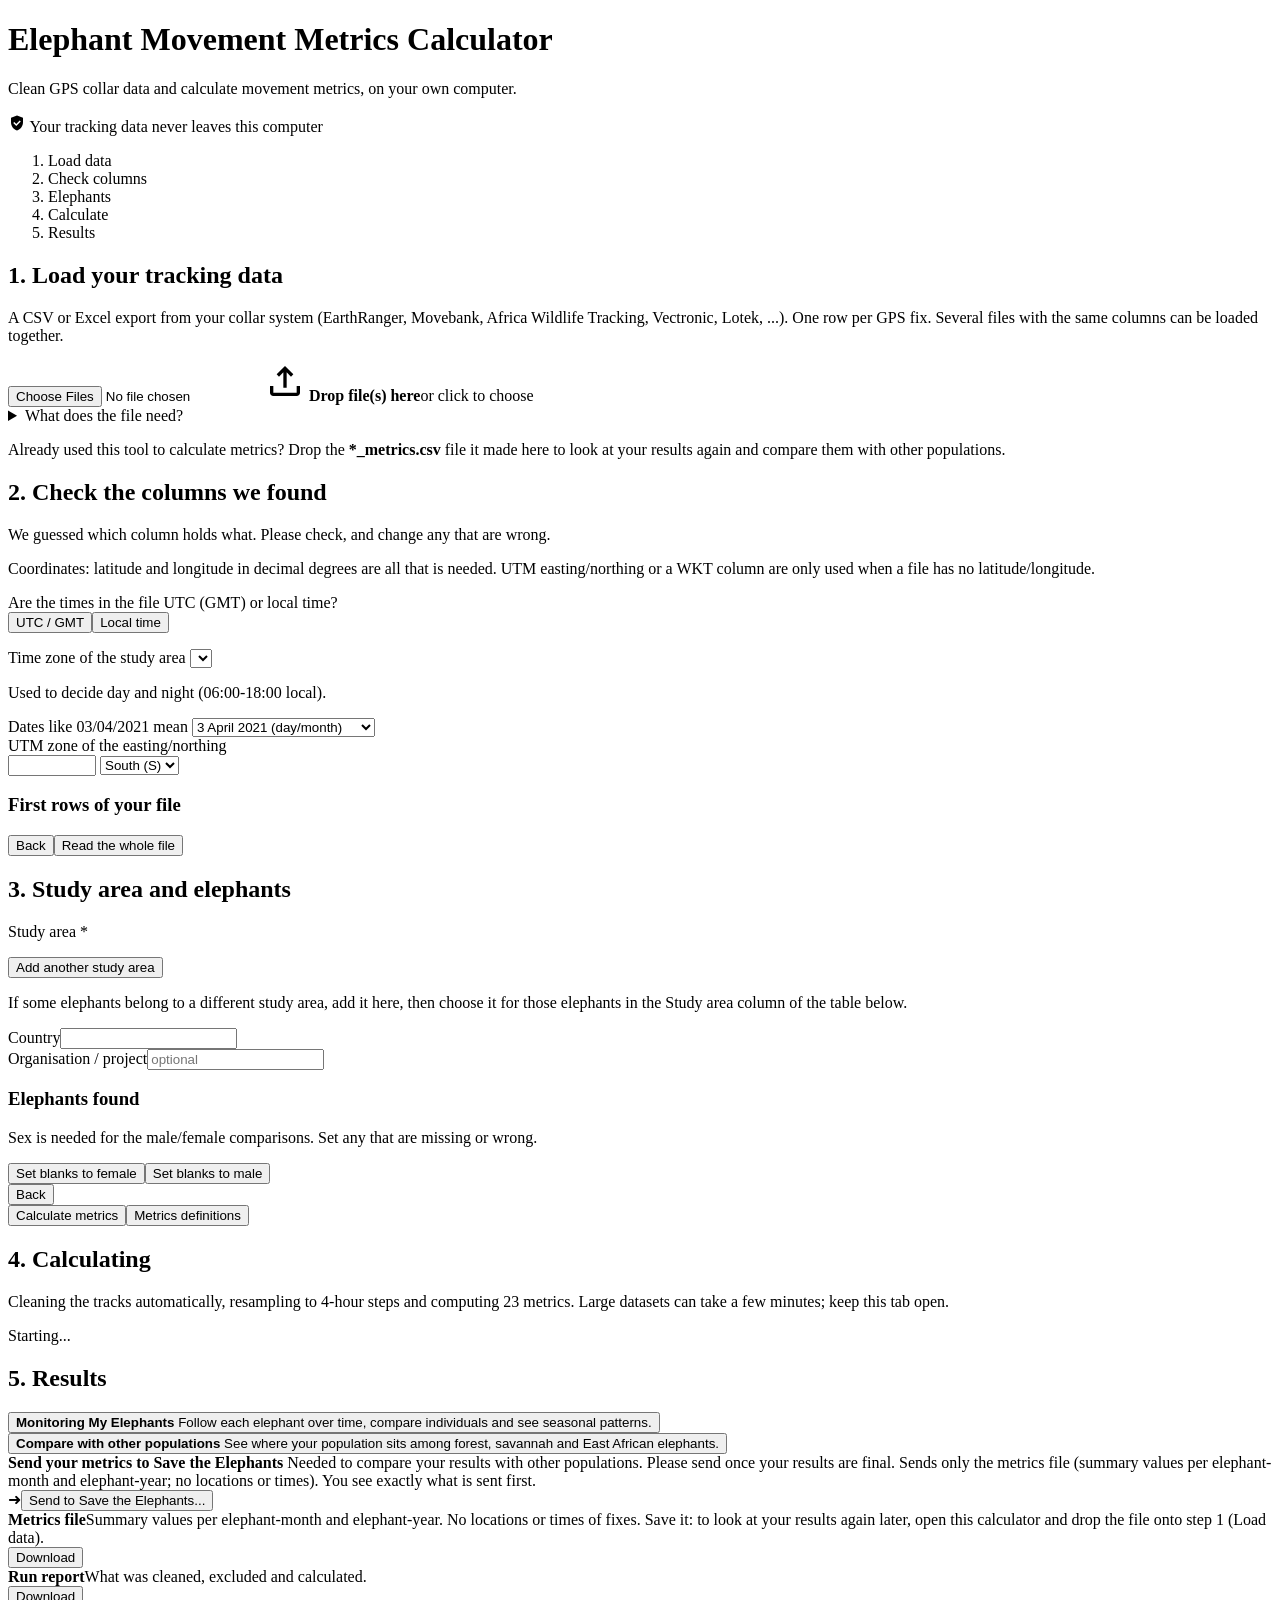
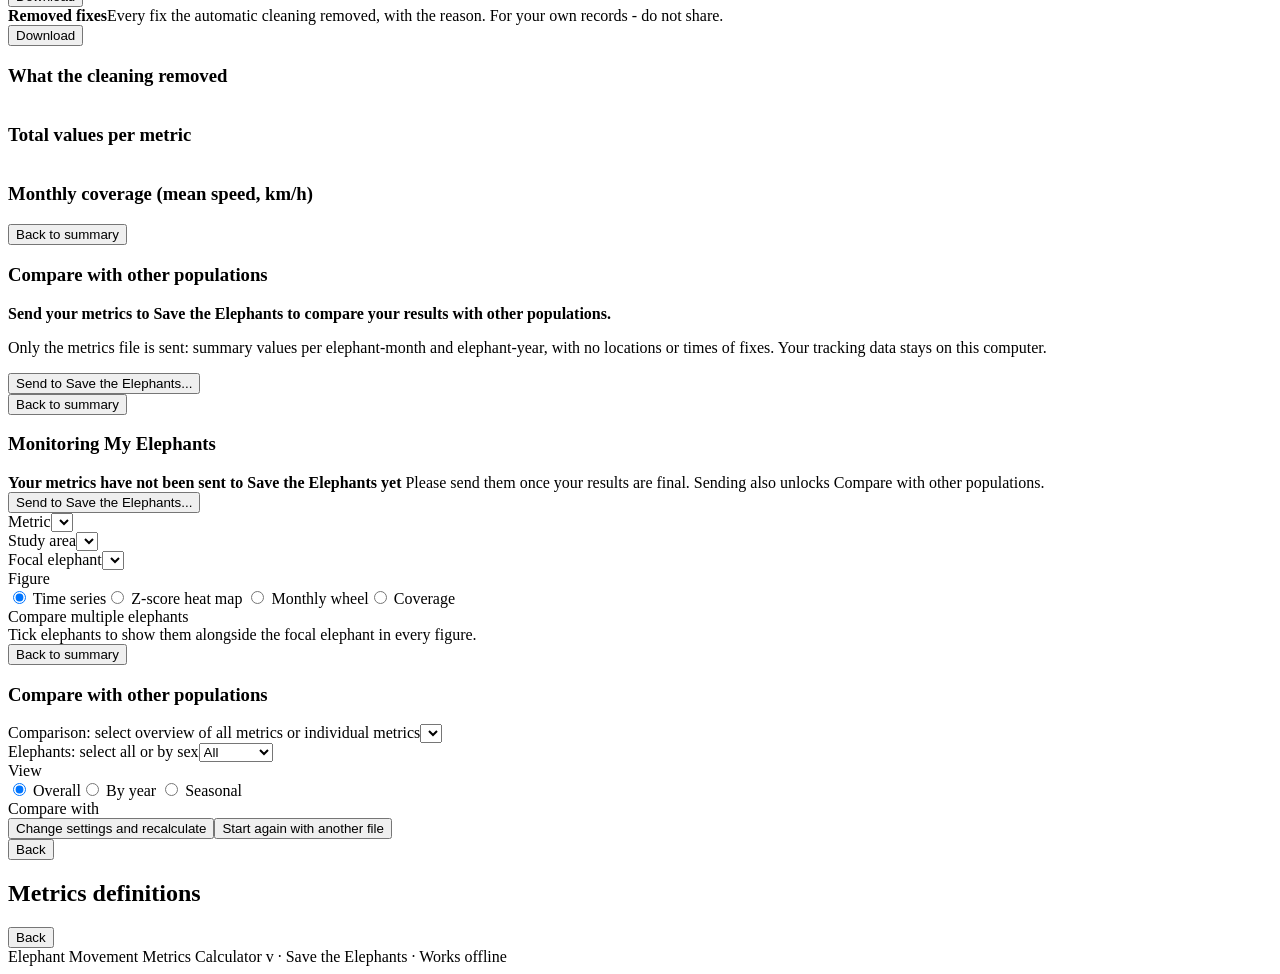
==== calculator/src/ui/template.html @ b6e44fd1 "Creating app" ====
<!doctype html>
<html lang="en">
<head>
<meta charset="utf-8">
<meta name="viewport" content="width=device-width, initial-scale=1">
<title>Elephant Movement Metrics Calculator</title>
<style>/*__CSS__*/</style>
</head>
<body>
<header class="top">
  <div class="wrap">
    <div class="brand">
      <div><h1>Elephant Movement Metrics Calculator</h1><p>Clean GPS collar data and calculate movement metrics, on your own computer.</p></div>
    </div>
    <div class="privacy" title="This page has no server. Your file is read by your own browser only.">
      <svg viewBox="0 0 24 24" width="18" height="18" aria-hidden="true"><path fill="currentColor" d="M12 2 4 5v6c0 5 3.4 9.7 8 11 4.6-1.3 8-6 8-11V5l-8-3Zm-1 14-4-4 1.4-1.4L11 13.2l4.6-4.6L17 10l-6 6Z"/></svg>
      Your tracking data never leaves this computer
    </div>
  </div>
</header>

<main class="wrap">
  <div class="update hidden" id="updateBanner" role="status"></div>
  <ol class="stepper" id="stepper">
    <li data-step="1" class="on">Load data</li><li data-step="2">Check columns</li><li data-step="3">Elephants</li><li data-step="4">Calculate</li><li data-step="5">Results</li>
  </ol>

  <!-- 1. LOAD -->
  <section class="card step" id="step1">
    <h2>1. Load your tracking data</h2>
    <p class="muted">A CSV or Excel export from your collar system (EarthRanger, Movebank, Africa Wildlife Tracking, Vectronic, Lotek, ...). One row per GPS fix. Several files with the same columns can be loaded together.</p>
    <label class="drop" id="drop">
      <input type="file" id="file" multiple accept=".csv,.txt,.tsv,.xlsx,.xls">
      <svg viewBox="0 0 24 24" width="40" height="40" aria-hidden="true"><path fill="currentColor" d="M19 15v4H5v-4H3v4c0 1.1.9 2 2 2h14c1.1 0 2-.9 2-2v-4h-2ZM12 3 7 8l1.4 1.4L11 6.8V16h2V6.8l2.6 2.6L17 8l-5-5Z"/></svg>
      <strong>Drop file(s) here</strong><span>or click to choose</span>
    </label>
    <details class="help"><summary>What does the file need?</summary>
      <ul>
        <li>An <b>elephant name or ID</b> column</li>
        <li>A <b>date and time</b> for each fix (one column, or separate date and time columns)</li>
        <li><b>Coordinates</b>: latitude/longitude in decimal degrees, UTM easting/northing, or a WKT "POINT (lon lat)" column</li>
        <li>Optional: <b>sex</b>, species, collar ID, study area (you can also enter sex later)</li>
      </ul>
      <p>Fixes should be about 1-4 hours apart. Collars with a typical interval longer than 6 hours cannot be used for these metrics and are skipped.</p>
    </details>
    <p class="reopen">Already used this tool to calculate metrics? Drop the <b>*_metrics.csv</b> file it made here to look at your results again<span class="cmpOnly"> and compare them with other populations</span>.</p>
  </section>

  <!-- 2. COLUMNS -->
  <section class="card step hidden" id="step2">
    <h2>2. Check the columns we found</h2>
    <p class="muted">We guessed which column holds what. Please check, and change any that are wrong.</p>
    <div class="grid2">
      <div><div id="mapFields"></div>
        <p class="hint">Coordinates: latitude and longitude in decimal degrees are all that is needed. UTM easting/northing or a WKT column are only used when a file has no latitude/longitude.</p></div>
      <div>
        <div class="field">
          <label>Are the times in the file UTC (GMT) or local time?</label>
          <div class="seg" id="utcSeg">
            <button data-v="utc" class="on">UTC / GMT</button><button data-v="local">Local time</button>
          </div>
          <p class="hint" id="utcHint"></p>
        </div>
        <div class="field">
          <label for="tz">Time zone of the study area</label>
          <select id="tz"></select>
          <p class="hint" id="tzHint">Used to decide day and night (06:00-18:00 local).</p>
        </div>
        <div class="field hidden" id="dateOrderField">
          <label for="dateOrder">Dates like 03/04/2021 mean</label>
          <select id="dateOrder"><option value="dmy">3 April 2021 (day/month)</option><option value="mdy">March 4, 2021 (month/day)</option></select>
        </div>
        <div class="field hidden" id="utmField">
          <label>UTM zone of the easting/northing</label>
          <div class="row"><input type="number" id="utmZone" min="28" max="38" style="width:6em">
            <select id="utmHemi"><option value="S">South (S)</option><option value="N">North (N)</option></select></div>
        </div>
      </div>
    </div>
    <h3>First rows of your file</h3>
    <div class="tablewrap"><table id="preview"></table></div>
    <div class="actions"><button class="ghost" data-go="1">Back</button><button class="primary" id="btnScan">Read the whole file</button></div>
  </section>

  <!-- 3. ELEPHANTS -->
  <section class="card step hidden" id="step3">
    <h2>3. Study area and elephants</h2>
    <div class="field">
      <label>Study area <span class="req">*</span></label>
      <p class="sahint" id="saColHint"></p>
      <div id="saList"></div>
      <button class="small ghost" id="addSA">Add another study area</button>
      <p class="hint">If some elephants belong to a different study area, add it here, then choose it for those elephants in the Study area column of the table below.</p>
    </div>
    <div class="grid2">
      <div class="field"><label for="country">Country</label><input id="country"></div>
      <div class="field"><label for="org">Organisation / project</label><input id="org" placeholder="optional"></div>
    </div>
    <div id="scanSummary" class="note"></div>
    <div id="clockNote" class="note hidden"></div>
    <h3>Elephants found <span class="muted" id="indCount"></span></h3>
    <p class="muted">Sex is needed for the male/female comparisons. Set any that are missing or wrong.</p>
    <div class="row gap"><button class="small ghost" id="allF">Set blanks to female</button><button class="small ghost" id="allM">Set blanks to male</button></div>
    <div class="tablewrap tall"><table id="indTable"></table></div>
    <div class="actions"><button class="ghost" data-go="2">Back</button>
      <div class="runcol"><button class="primary" id="btnRun">Calculate metrics</button><button class="ghost" id="btnDefs">Metrics definitions</button></div></div>
  </section>

  <!-- 4. RUN -->
  <section class="card step hidden" id="step4">
    <h2>4. Calculating</h2>
    <p class="muted">Cleaning the tracks automatically, resampling to 4-hour steps and computing 23 metrics. Large datasets can take a few minutes; keep this tab open.</p>
    <div class="bar"><div id="barFill"></div></div>
    <p id="stage" class="stage">Starting...</p>
  </section>

  <!-- 5. RESULTS -->
  <section class="card step hidden" id="step5">
    <h2>5. Results <span class="muted small" id="resTitle"></span></h2>

    <div class="tabpanel" id="tabSummary">
      <div class="stats" id="stats"></div>
      <div class="nextsteps">
        <button class="nextcard mon" data-open="tabMine"><b>Monitoring My Elephants</b>
          <span>Follow each elephant over time, compare individuals and see seasonal patterns.</span></button>
        <button class="nextcard cmp" data-open="tabCompare"><b>Compare with other populations</b>
          <span>See where your population sits among forest, savannah and East African elephants.</span><em id="cmpCardAction"></em></button>
      </div>
      <div class="send" id="sendBox">
        <div><b id="sendTitle">Send your metrics to Save the Elephants</b>
          <span id="sendText">Needed to compare your results with other populations. Please send once your results are final. Sends only the metrics file (summary values per elephant-month and elephant-year; no locations or times). You see exactly what is sent first.</span></div>
        <div class="sendgo"><span class="sendarrow" id="sendArrow" aria-hidden="true">&#10140;</span><button class="primary" id="btnSend">Send to Save the Elephants...</button></div>
      </div>
      <div class="downloads">
        <div class="dl main"><div><b>Metrics file</b><span>Summary values per elephant-month and elephant-year. No locations or times of fixes. Save it: to look at your results again later, open this calculator and drop the file onto step 1 (Load data).</span></div><button class="primary" id="dlMetrics">Download</button></div>
        <div class="dl" id="reportRow"><div><b>Run report</b><span>What was cleaned, excluded and calculated.</span></div><button id="dlReport">Download</button></div>
        <div class="dl" id="removedRow"><div><b>Removed fixes</b><span>Every fix the automatic cleaning removed, with the reason. For your own records - do not share.</span></div><button id="dlRemoved">Download</button></div>
      </div>
      <div id="runDetails">
        <div class="grid2">
          <div><h3>What the cleaning removed</h3><table id="cleanTable" class="compact"></table></div>
          <div><h3>Total values per metric</h3><table id="metricTable" class="compact"></table></div>
        </div>
        <h3>Monthly coverage (mean speed, km/h)</h3>
        <div id="coverage" class="coverage"></div>
      </div>
    </div>

    <div class="tabpanel hidden lockmsg" id="tabLocked">
      <div class="viewhead"><button class="ghost small backsum">Back to summary</button><h3>Compare with other populations</h3></div>
      <p><b>Send your metrics to Save the Elephants to compare your results with other populations.</b></p>
      <p class="muted">Only the metrics file is sent: summary values per elephant-month and elephant-year, with no locations or times of fixes. Your tracking data stays on this computer.</p>
      <button class="primary" id="btnSend2">Send to Save the Elephants...</button>
    </div>

    <div class="tabpanel hidden" id="tabMine">
      <div class="viewhead"><button class="ghost small backsum">Back to summary</button><h3>Monitoring My Elephants</h3></div>
      <div class="send hidden" id="mineReminder">
        <div><b>Your metrics have not been sent to Save the Elephants yet</b>
          <span>Please send them once your results are final.<span class="cmpOnly"> Sending also unlocks Compare with other populations.</span></span></div>
        <button class="primary" id="btnSend3">Send to Save the Elephants...</button>
      </div>
      <div class="controls">
        <div class="field"><label for="myMetric">Metric</label><select id="myMetric"></select></div>
        <div class="field hidden" id="myAreaWrap"><label for="myArea">Study area</label><select id="myArea"></select></div>
        <div class="field"><label for="myFocal">Focal elephant</label><select id="myFocal"></select></div>
        <div class="field"><label>Figure</label>
          <div class="radios"><label><input type="radio" name="myFig" value="ts" checked> Time series</label><label><input type="radio" name="myFig" value="z"> Z-score heat map</label>
          <label><input type="radio" name="myFig" value="wheel"> Monthly wheel</label><label><input type="radio" name="myFig" value="cov"> Coverage</label></div></div>
      </div>
      <div class="field cmpwith"><label>Compare multiple elephants</label><p class="hint" style="margin:0">Tick elephants to show them alongside the focal elephant in every figure.</p><div id="myCompare" class="checks"></div></div>
      <div id="myChart" class="chartbox"></div>
      <div class="tablewrap"><table id="myTable" class="compact"></table></div>
    </div>

    <div class="tabpanel hidden" id="tabCompare">
      <div class="viewhead"><button class="ghost small backsum">Back to summary</button><h3>Compare with other populations</h3></div>
      <p class="muted small" id="refInfo"></p>
      <div class="controls cmpcontrols">
        <div class="field"><label for="cmpMetric">Comparison: select overview of all metrics or individual metrics</label><select id="cmpMetric"></select></div>
        <div class="field" id="cmpSexWrap"><label for="cmpSex">Elephants: select all or by sex</label><select id="cmpSex"><option value="All">All</option><option value="Female">Females</option><option value="Male">Males</option></select></div>
        <div class="field" id="cmpViewWrap"><label>View</label>
          <div class="radios"><label><input type="radio" name="cmpView" value="global" checked> Overall</label><label><input type="radio" name="cmpView" value="year"> By year</label>
          <label><input type="radio" name="cmpView" value="month"> Seasonal</label></div></div>
      </div>
      <div class="field"><label>Compare with</label><div class="checks stacked" id="cmpGroups"></div></div>
      <div id="cmpChart" class="chartbox"></div>
    </div>

    <div class="actions"><button class="ghost" data-go="3" id="btnBack3">Change settings and recalculate</button><button class="ghost" id="restart">Start again with another file</button></div>
  </section>

  <dialog id="sendDlg">
    <form method="dialog" id="sendForm">
      <h2>Send to Save the Elephants</h2>
      <p class="muted">This is everything that will be sent:</p>
      <div class="note" id="sendWhat"></div>
      <div class="grid2">
        <div class="field"><label for="sName">Your name</label><input id="sName" autocomplete="name"></div>
        <div class="field"><label for="sEmail">Your e-mail (for questions)</label><input id="sEmail" type="email" autocomplete="email"></div>
      </div>
      <div class="field"><label for="sMsg">Message (optional)</label><textarea id="sMsg" rows="3"></textarea></div>
      <label class="check"><input type="checkbox" id="sReport" checked> Also send the run report (cleaning and calculation summary; no locations)</label>
      <p class="hint" id="sendHow"></p>
      <div class="actions"><button value="cancel" class="ghost">Cancel</button><button value="send" class="primary" id="sendGo">Send</button></div>
    </form>
  </dialog>

  <section class="card hidden" id="stepDefs">
    <div class="viewhead"><button class="ghost small" id="defsBack">Back</button><h2>Metrics definitions</h2></div>
    <div id="defsBody"></div>
    <div class="actions"><button class="ghost" id="defsBack2">Back</button></div>
  </section>

  <div class="card error hidden" id="err"></div>
</main>
<footer class="wrap foot">Elephant Movement Metrics Calculator v<span id="ver"></span> &middot; Save the Elephants &middot; Works offline</footer>

<script type="application/json" id="ref-data">/*__REF__*/</script>
<script type="application/json" id="diel-data">/*__DIEL__*/</script>
<script type="text/plain" id="worker-src">/*__WORKER__*/</script>
<script>/*__APP__*/</script>
</body>
</html>
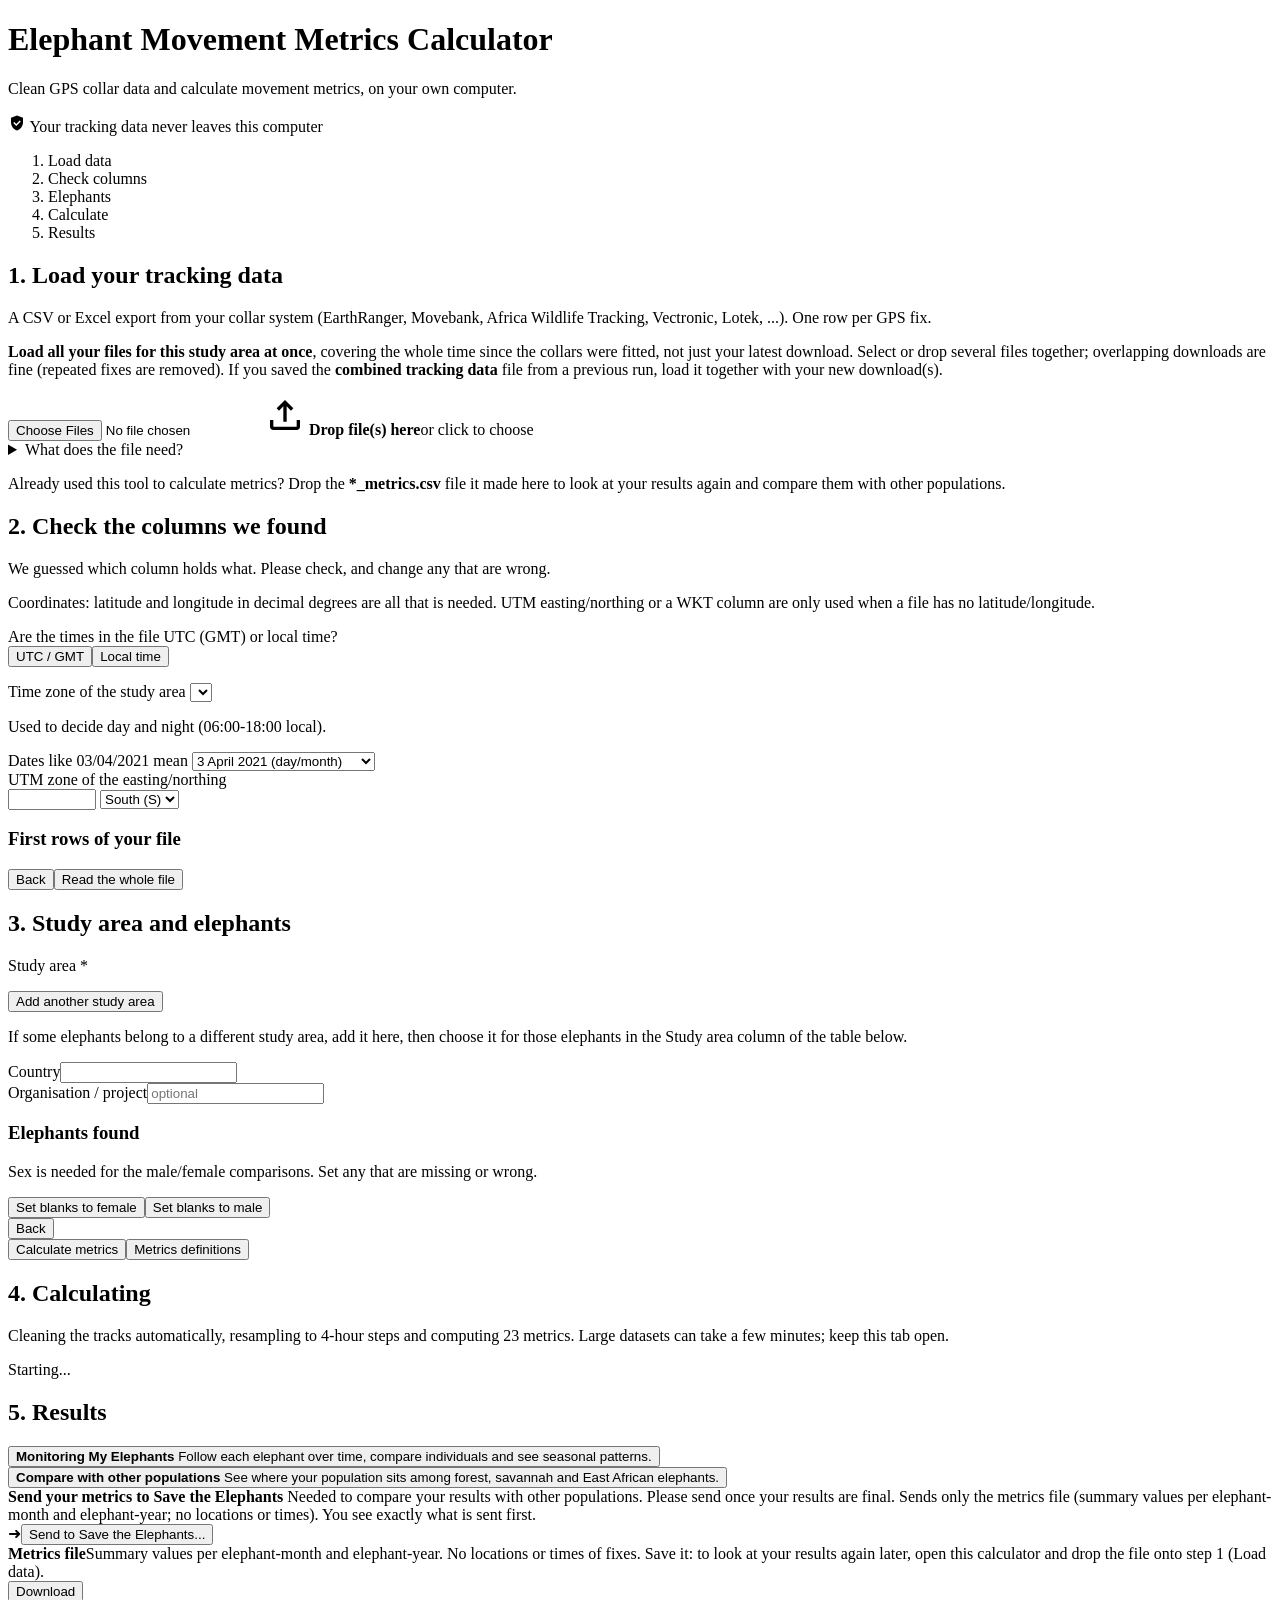
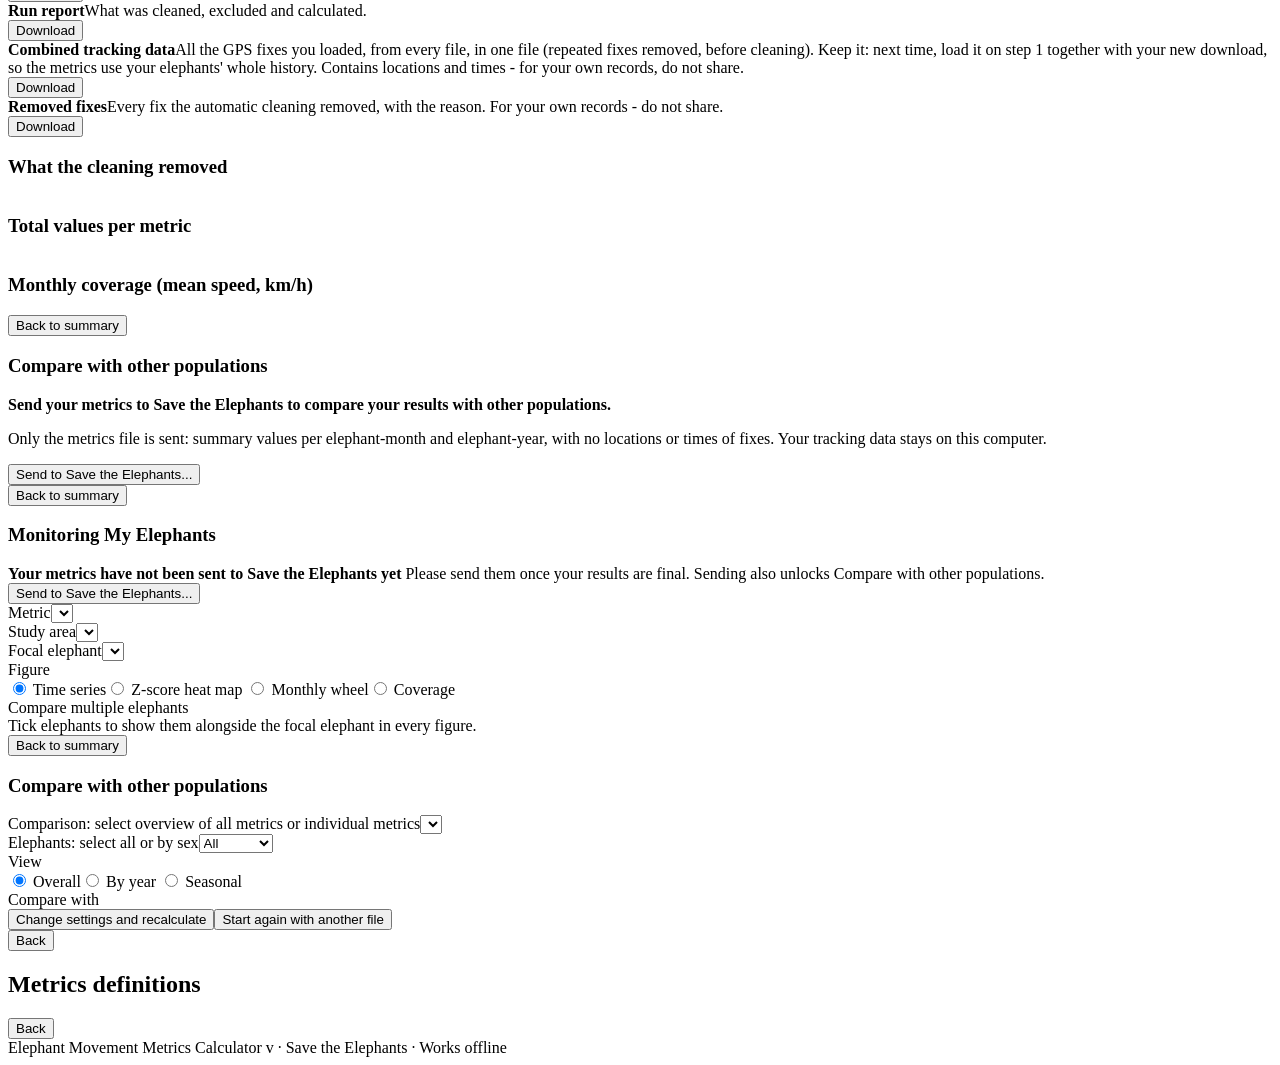
==== commit b98a9109: "Combining files Adding message for combining files, saving combined files and uploading all relevant" ====
--- a/calculator/src/ui/template.html
+++ b/calculator/src/ui/template.html
@@ -28,7 +28,8 @@
   <!-- 1. LOAD -->
   <section class="card step" id="step1">
     <h2>1. Load your tracking data</h2>
-    <p class="muted">A CSV or Excel export from your collar system (EarthRanger, Movebank, Africa Wildlife Tracking, Vectronic, Lotek, ...). One row per GPS fix. Several files with the same columns can be loaded together.</p>
+    <p class="muted">A CSV or Excel export from your collar system (EarthRanger, Movebank, Africa Wildlife Tracking, Vectronic, Lotek, ...). One row per GPS fix.</p>
+    <p class="note"><b>Load all your files for this study area at once</b>, covering the whole time since the collars were fitted, not just your latest download. Select or drop several files together; overlapping downloads are fine (repeated fixes are removed). If you saved the <b>combined tracking data</b> file from a previous run, load it together with your new download(s).</p>
     <label class="drop" id="drop">
       <input type="file" id="file" multiple accept=".csv,.txt,.tsv,.xlsx,.xls">
       <svg viewBox="0 0 24 24" width="40" height="40" aria-hidden="true"><path fill="currentColor" d="M19 15v4H5v-4H3v4c0 1.1.9 2 2 2h14c1.1 0 2-.9 2-2v-4h-2ZM12 3 7 8l1.4 1.4L11 6.8V16h2V6.8l2.6 2.6L17 8l-5-5Z"/></svg>
@@ -77,6 +78,7 @@
         </div>
       </div>
     </div>
+    <p class="note hidden" id="histNote"></p>
     <h3>First rows of your file</h3>
     <div class="tablewrap"><table id="preview"></table></div>
     <div class="actions"><button class="ghost" data-go="1">Back</button><button class="primary" id="btnScan">Read the whole file</button></div>
@@ -98,6 +100,7 @@
     </div>
     <div id="scanSummary" class="note"></div>
     <div id="clockNote" class="note hidden"></div>
+    <div id="spanNote" class="note warn hidden"></div>
     <h3>Elephants found <span class="muted" id="indCount"></span></h3>
     <p class="muted">Sex is needed for the male/female comparisons. Set any that are missing or wrong.</p>
     <div class="row gap"><button class="small ghost" id="allF">Set blanks to female</button><button class="small ghost" id="allM">Set blanks to male</button></div>
@@ -134,6 +137,7 @@
       <div class="downloads">
         <div class="dl main"><div><b>Metrics file</b><span>Summary values per elephant-month and elephant-year. No locations or times of fixes. Save it: to look at your results again later, open this calculator and drop the file onto step 1 (Load data).</span></div><button class="primary" id="dlMetrics">Download</button></div>
         <div class="dl" id="reportRow"><div><b>Run report</b><span>What was cleaned, excluded and calculated.</span></div><button id="dlReport">Download</button></div>
+        <div class="dl" id="historyRow"><div><b>Combined tracking data</b><span>All the GPS fixes you loaded, from every file, in one file (repeated fixes removed, before cleaning). Keep it: next time, load it on step 1 together with your new download, so the metrics use your elephants' whole history. Contains locations and times - for your own records, do not share.</span></div><button id="dlHistory">Download</button></div>
         <div class="dl" id="removedRow"><div><b>Removed fixes</b><span>Every fix the automatic cleaning removed, with the reason. For your own records - do not share.</span></div><button id="dlRemoved">Download</button></div>
       </div>
       <div id="runDetails">
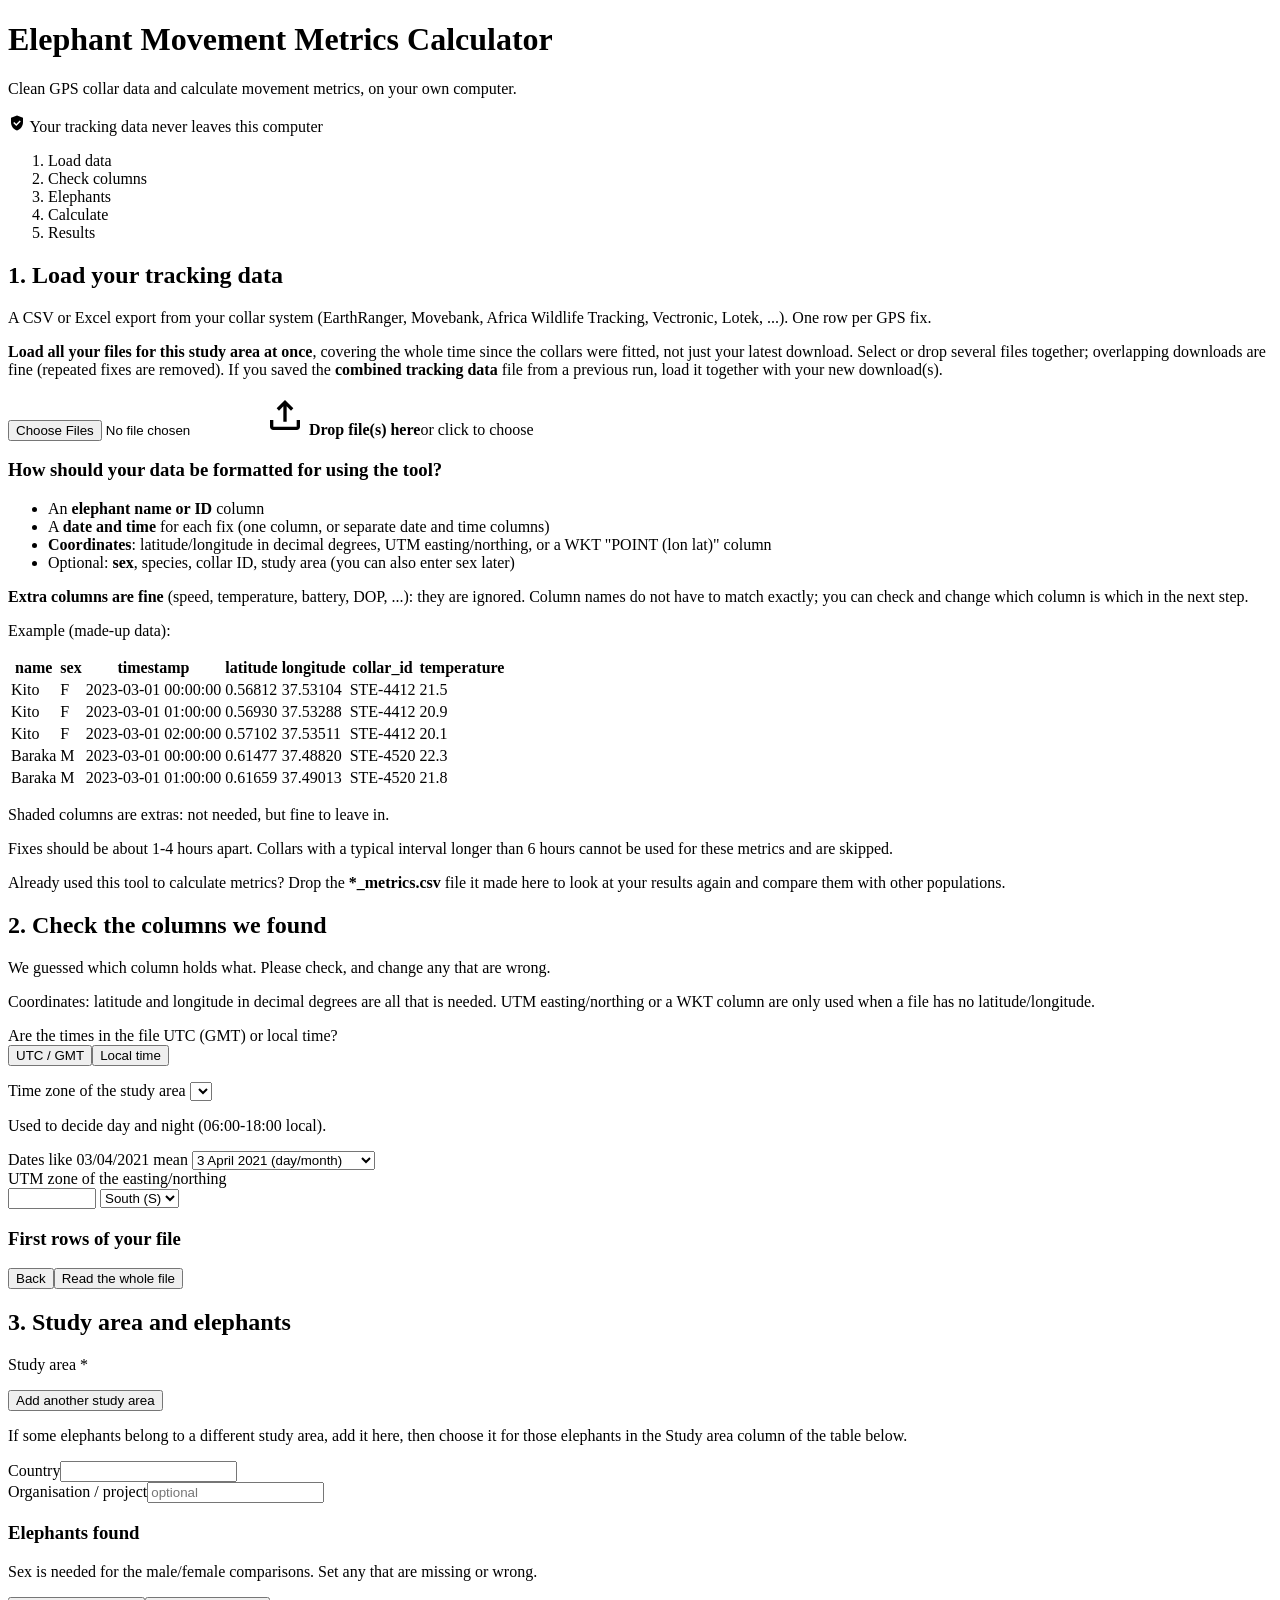
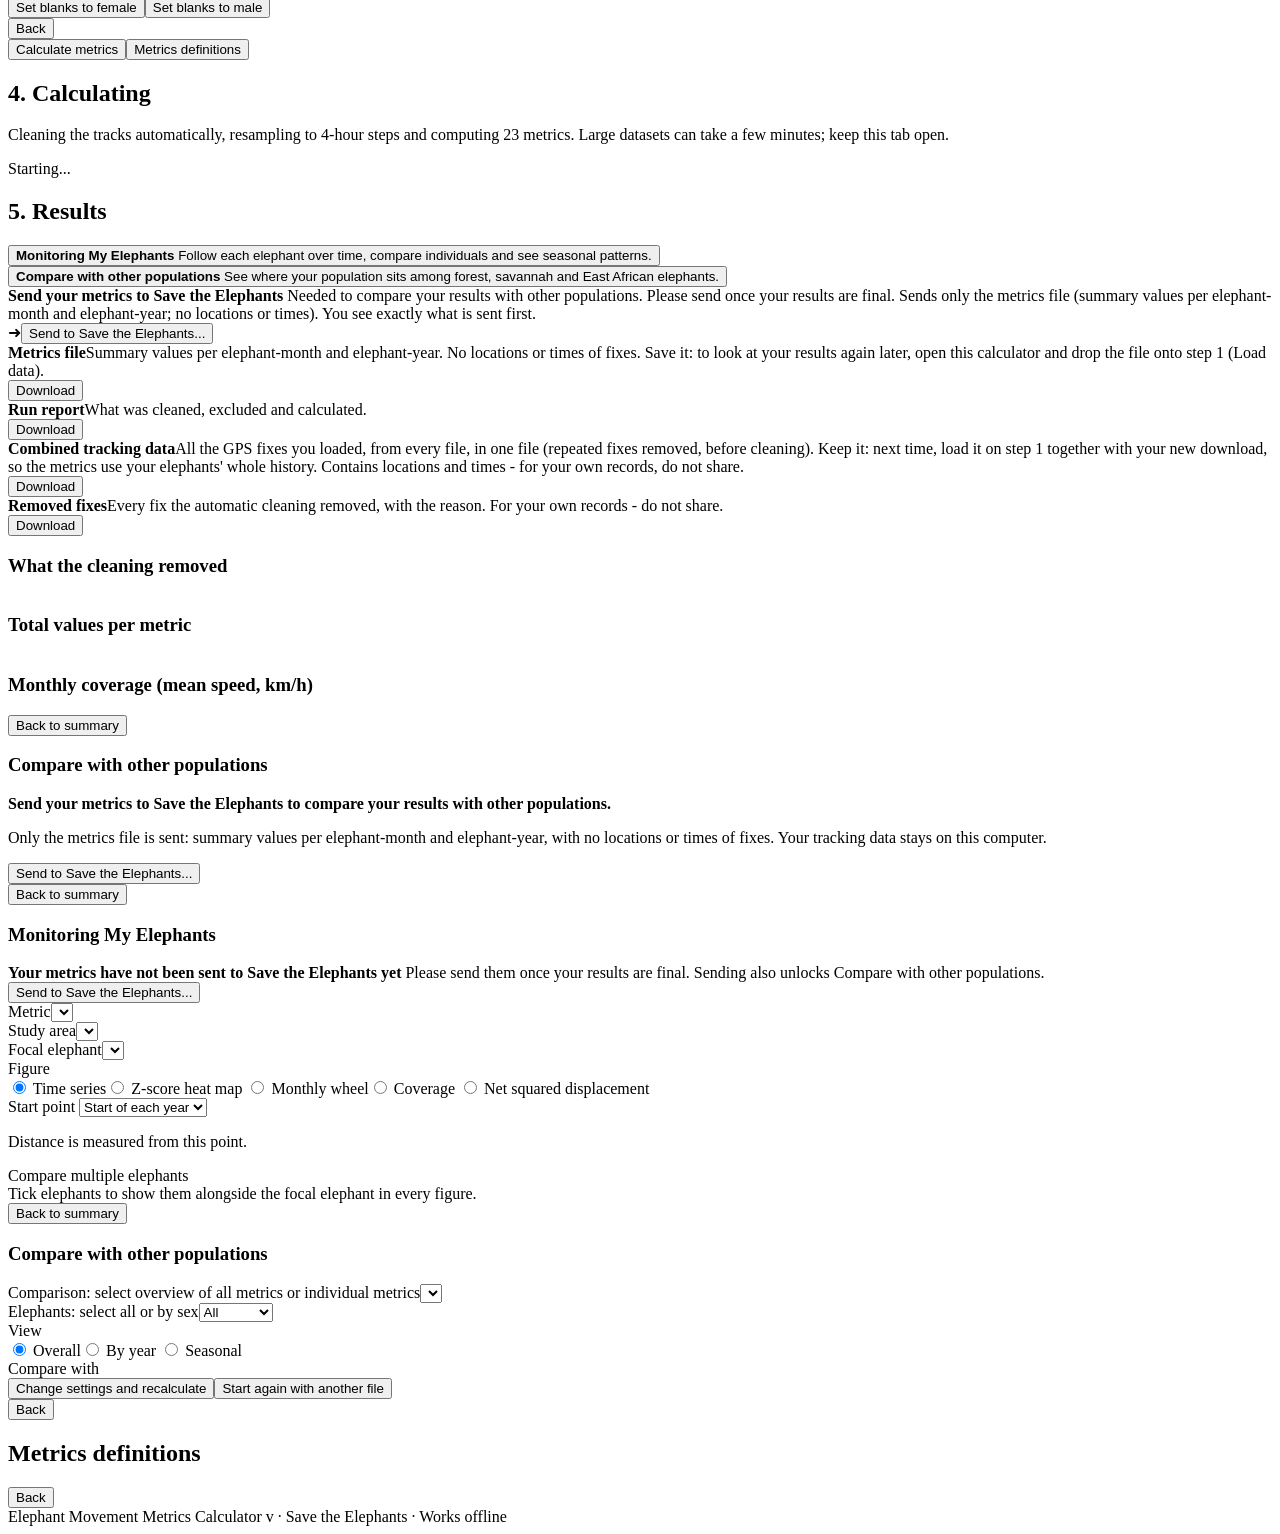
==== commit 702c6e5d: "Updating data formatting and nsd" ====
--- a/calculator/src/ui/template.html
+++ b/calculator/src/ui/template.html
@@ -35,15 +35,29 @@
       <svg viewBox="0 0 24 24" width="40" height="40" aria-hidden="true"><path fill="currentColor" d="M19 15v4H5v-4H3v4c0 1.1.9 2 2 2h14c1.1 0 2-.9 2-2v-4h-2ZM12 3 7 8l1.4 1.4L11 6.8V16h2V6.8l2.6 2.6L17 8l-5-5Z"/></svg>
       <strong>Drop file(s) here</strong><span>or click to choose</span>
     </label>
-    <details class="help"><summary>What does the file need?</summary>
+    <div class="help">
+      <h3>How should your data be formatted for using the tool?</h3>
       <ul>
         <li>An <b>elephant name or ID</b> column</li>
         <li>A <b>date and time</b> for each fix (one column, or separate date and time columns)</li>
         <li><b>Coordinates</b>: latitude/longitude in decimal degrees, UTM easting/northing, or a WKT "POINT (lon lat)" column</li>
         <li>Optional: <b>sex</b>, species, collar ID, study area (you can also enter sex later)</li>
       </ul>
+      <p><b>Extra columns are fine</b> (speed, temperature, battery, DOP, ...): they are ignored. Column names do not have to match exactly; you can check and change which column is which in the next step.</p>
+      <p class="hint">Example (made-up data):</p>
+      <div class="tablewrap example"><table>
+        <thead><tr><th>name</th><th>sex</th><th>timestamp</th><th>latitude</th><th>longitude</th><th class="extra">collar_id</th><th class="extra">temperature</th></tr></thead>
+        <tbody>
+          <tr><td>Kito</td><td>F</td><td>2023-03-01 00:00:00</td><td>0.56812</td><td>37.53104</td><td class="extra">STE-4412</td><td class="extra">21.5</td></tr>
+          <tr><td>Kito</td><td>F</td><td>2023-03-01 01:00:00</td><td>0.56930</td><td>37.53288</td><td class="extra">STE-4412</td><td class="extra">20.9</td></tr>
+          <tr><td>Kito</td><td>F</td><td>2023-03-01 02:00:00</td><td>0.57102</td><td>37.53511</td><td class="extra">STE-4412</td><td class="extra">20.1</td></tr>
+          <tr><td>Baraka</td><td>M</td><td>2023-03-01 00:00:00</td><td>0.61477</td><td>37.48820</td><td class="extra">STE-4520</td><td class="extra">22.3</td></tr>
+          <tr><td>Baraka</td><td>M</td><td>2023-03-01 01:00:00</td><td>0.61659</td><td>37.49013</td><td class="extra">STE-4520</td><td class="extra">21.8</td></tr>
+        </tbody>
+      </table></div>
+      <p class="hint">Shaded columns are extras: not needed, but fine to leave in.</p>
       <p>Fixes should be about 1-4 hours apart. Collars with a typical interval longer than 6 hours cannot be used for these metrics and are skipped.</p>
-    </details>
+    </div>
     <p class="reopen">Already used this tool to calculate metrics? Drop the <b>*_metrics.csv</b> file it made here to look at your results again<span class="cmpOnly"> and compare them with other populations</span>.</p>
   </section>
 
@@ -170,10 +184,15 @@
         <div class="field"><label for="myFocal">Focal elephant</label><select id="myFocal"></select></div>
         <div class="field"><label>Figure</label>
           <div class="radios"><label><input type="radio" name="myFig" value="ts" checked> Time series</label><label><input type="radio" name="myFig" value="z"> Z-score heat map</label>
-          <label><input type="radio" name="myFig" value="wheel"> Monthly wheel</label><label><input type="radio" name="myFig" value="cov"> Coverage</label></div></div>
+          <label><input type="radio" name="myFig" value="wheel"> Monthly wheel</label><label><input type="radio" name="myFig" value="cov"> Coverage</label>
+          <label><input type="radio" name="myFig" value="nsd"> Net squared displacement</label></div></div>
+        <div class="field hidden" id="nsdStartWrap"><label for="nsdStart">Start point</label>
+          <select id="nsdStart"><option value="year">Start of each year</option><option value="first">First fix (collaring)</option></select>
+          <p class="hint">Distance is measured from this point.</p></div>
       </div>
       <div class="field cmpwith"><label>Compare multiple elephants</label><p class="hint" style="margin:0">Tick elephants to show them alongside the focal elephant in every figure.</p><div id="myCompare" class="checks"></div></div>
       <div id="myChart" class="chartbox"></div>
+      <div id="nsdHelp" class="nsdhelp hidden"></div>
       <div class="tablewrap"><table id="myTable" class="compact"></table></div>
     </div>
 
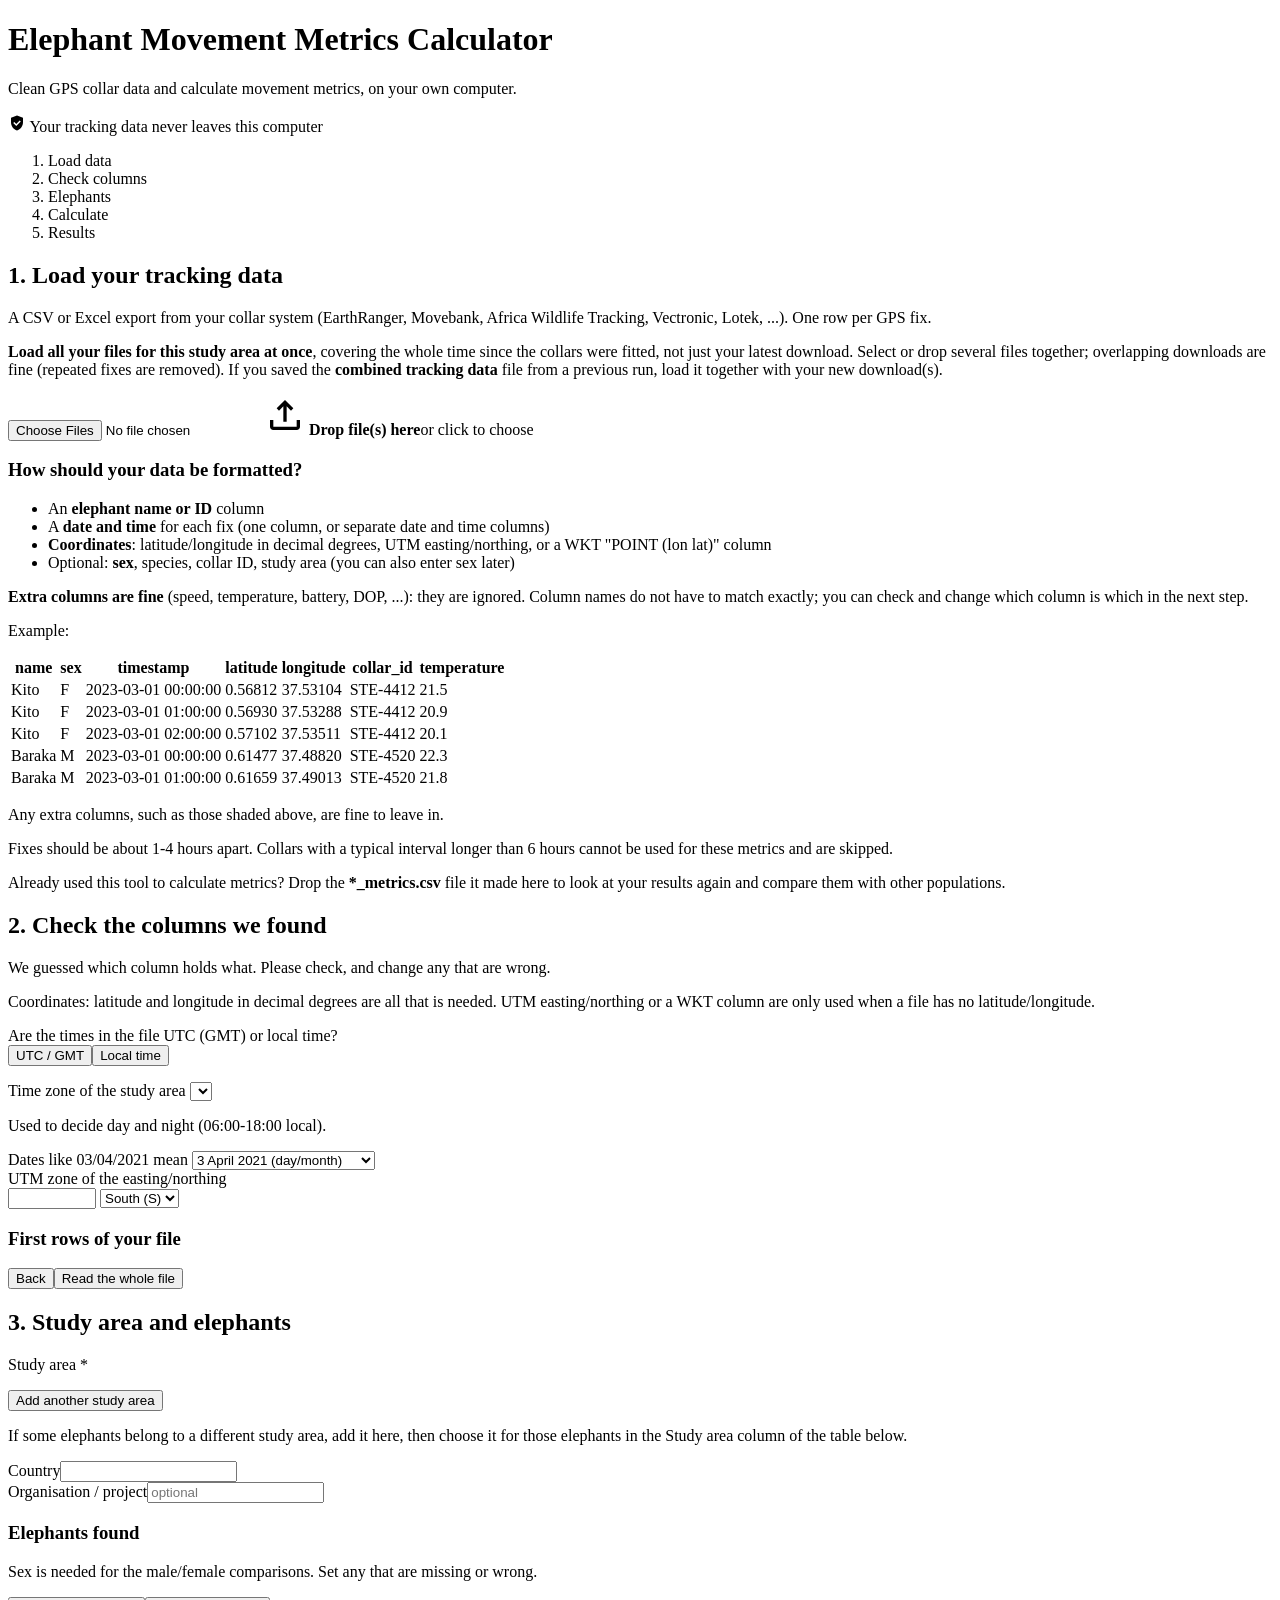
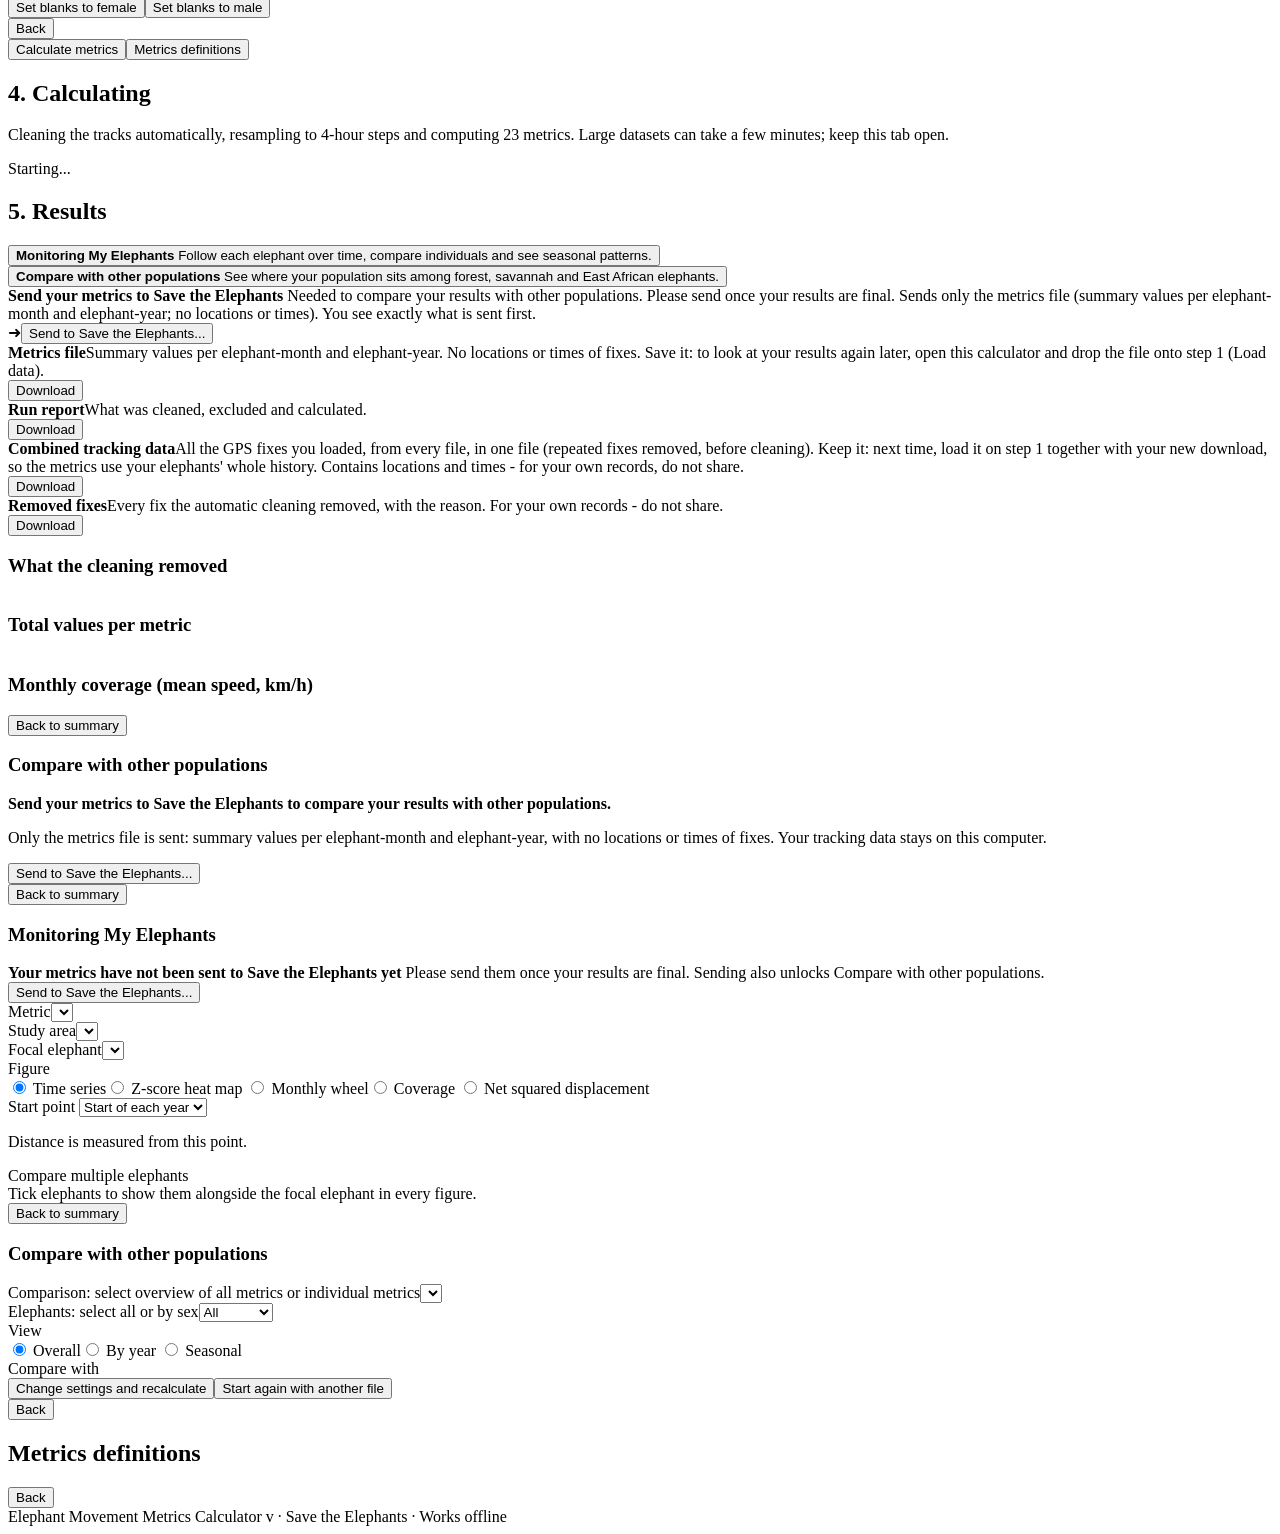
==== commit b37473fc: "Rewording changes" ====
--- a/calculator/src/ui/template.html
+++ b/calculator/src/ui/template.html
@@ -36,7 +36,7 @@
       <strong>Drop file(s) here</strong><span>or click to choose</span>
     </label>
     <div class="help">
-      <h3>How should your data be formatted for using the tool?</h3>
+      <h3>How should your data be formatted?</h3>
       <ul>
         <li>An <b>elephant name or ID</b> column</li>
         <li>A <b>date and time</b> for each fix (one column, or separate date and time columns)</li>
@@ -44,7 +44,7 @@
         <li>Optional: <b>sex</b>, species, collar ID, study area (you can also enter sex later)</li>
       </ul>
       <p><b>Extra columns are fine</b> (speed, temperature, battery, DOP, ...): they are ignored. Column names do not have to match exactly; you can check and change which column is which in the next step.</p>
-      <p class="hint">Example (made-up data):</p>
+      <p class="hint">Example:</p>
       <div class="tablewrap example"><table>
         <thead><tr><th>name</th><th>sex</th><th>timestamp</th><th>latitude</th><th>longitude</th><th class="extra">collar_id</th><th class="extra">temperature</th></tr></thead>
         <tbody>
@@ -55,7 +55,7 @@
           <tr><td>Baraka</td><td>M</td><td>2023-03-01 01:00:00</td><td>0.61659</td><td>37.49013</td><td class="extra">STE-4520</td><td class="extra">21.8</td></tr>
         </tbody>
       </table></div>
-      <p class="hint">Shaded columns are extras: not needed, but fine to leave in.</p>
+      <p class="extranote">Any extra columns, such as those shaded above, are fine to leave in.</p>
       <p>Fixes should be about 1-4 hours apart. Collars with a typical interval longer than 6 hours cannot be used for these metrics and are skipped.</p>
     </div>
     <p class="reopen">Already used this tool to calculate metrics? Drop the <b>*_metrics.csv</b> file it made here to look at your results again<span class="cmpOnly"> and compare them with other populations</span>.</p>
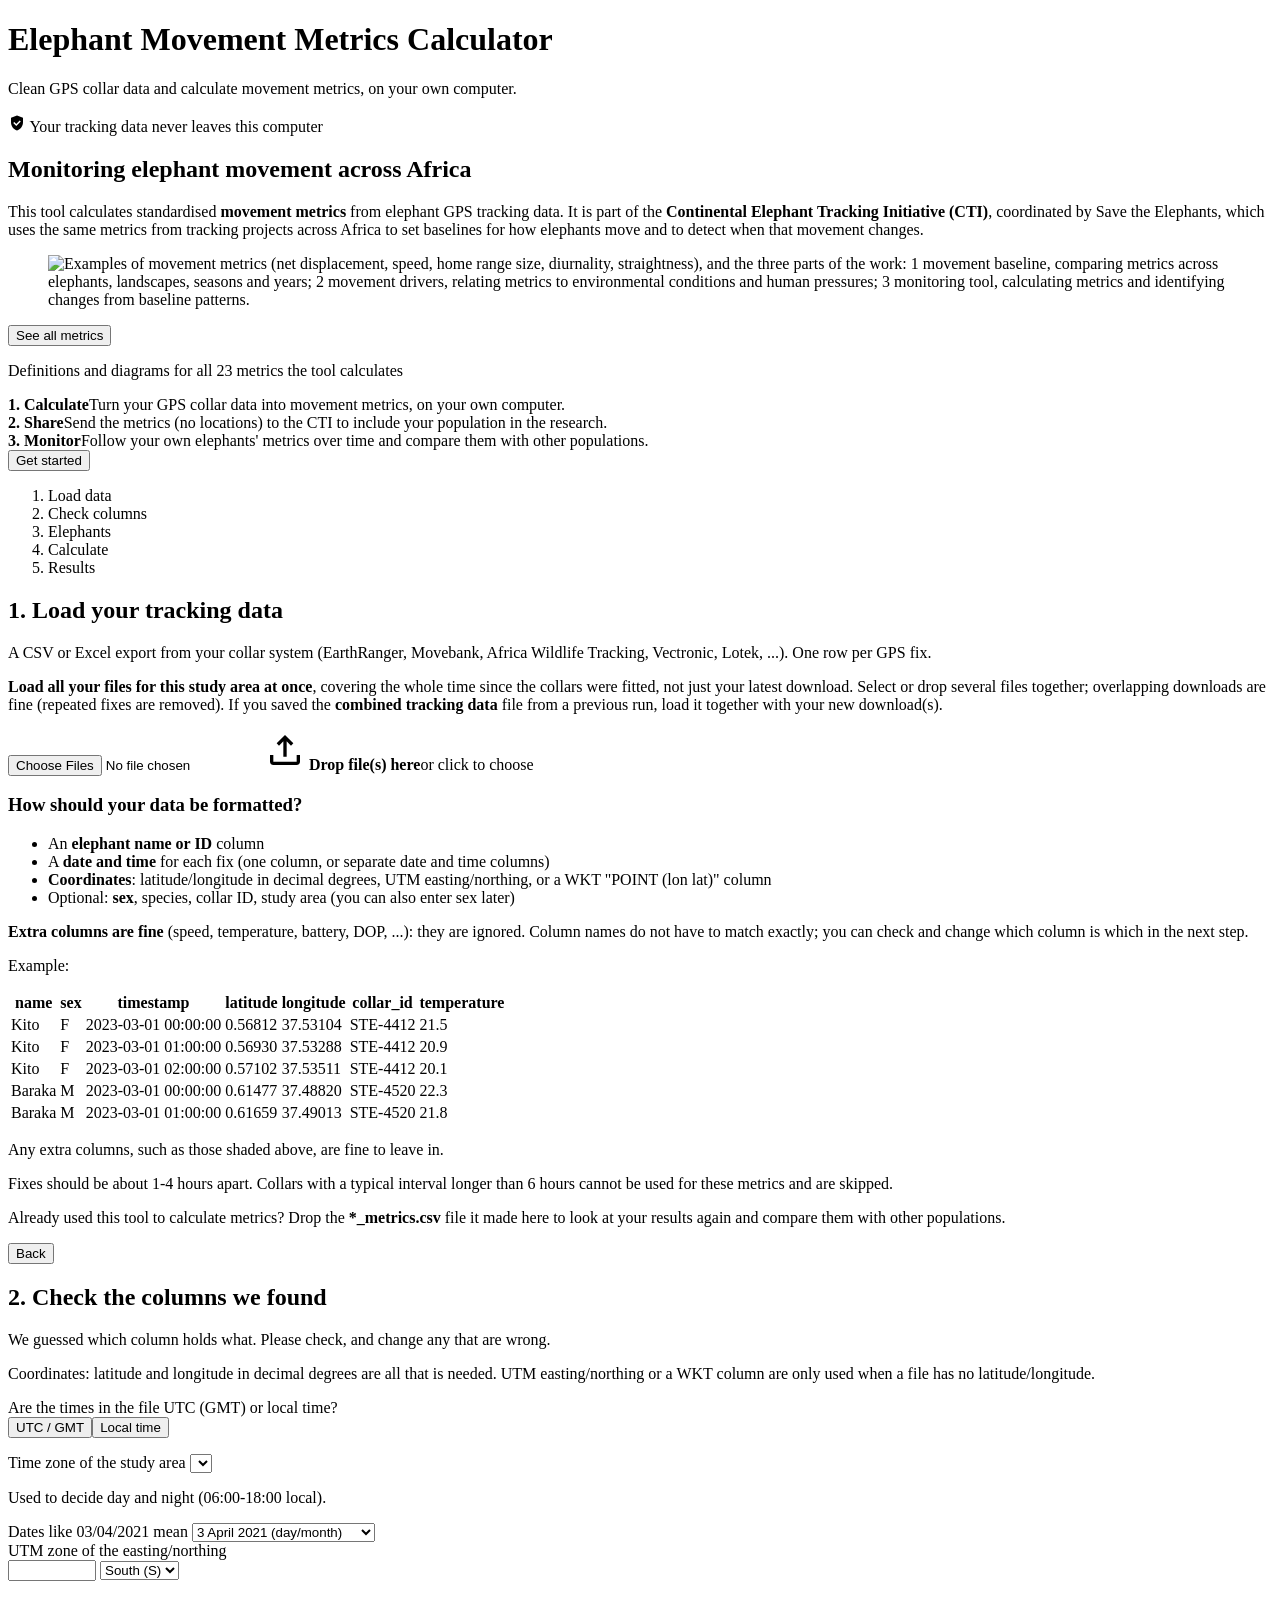
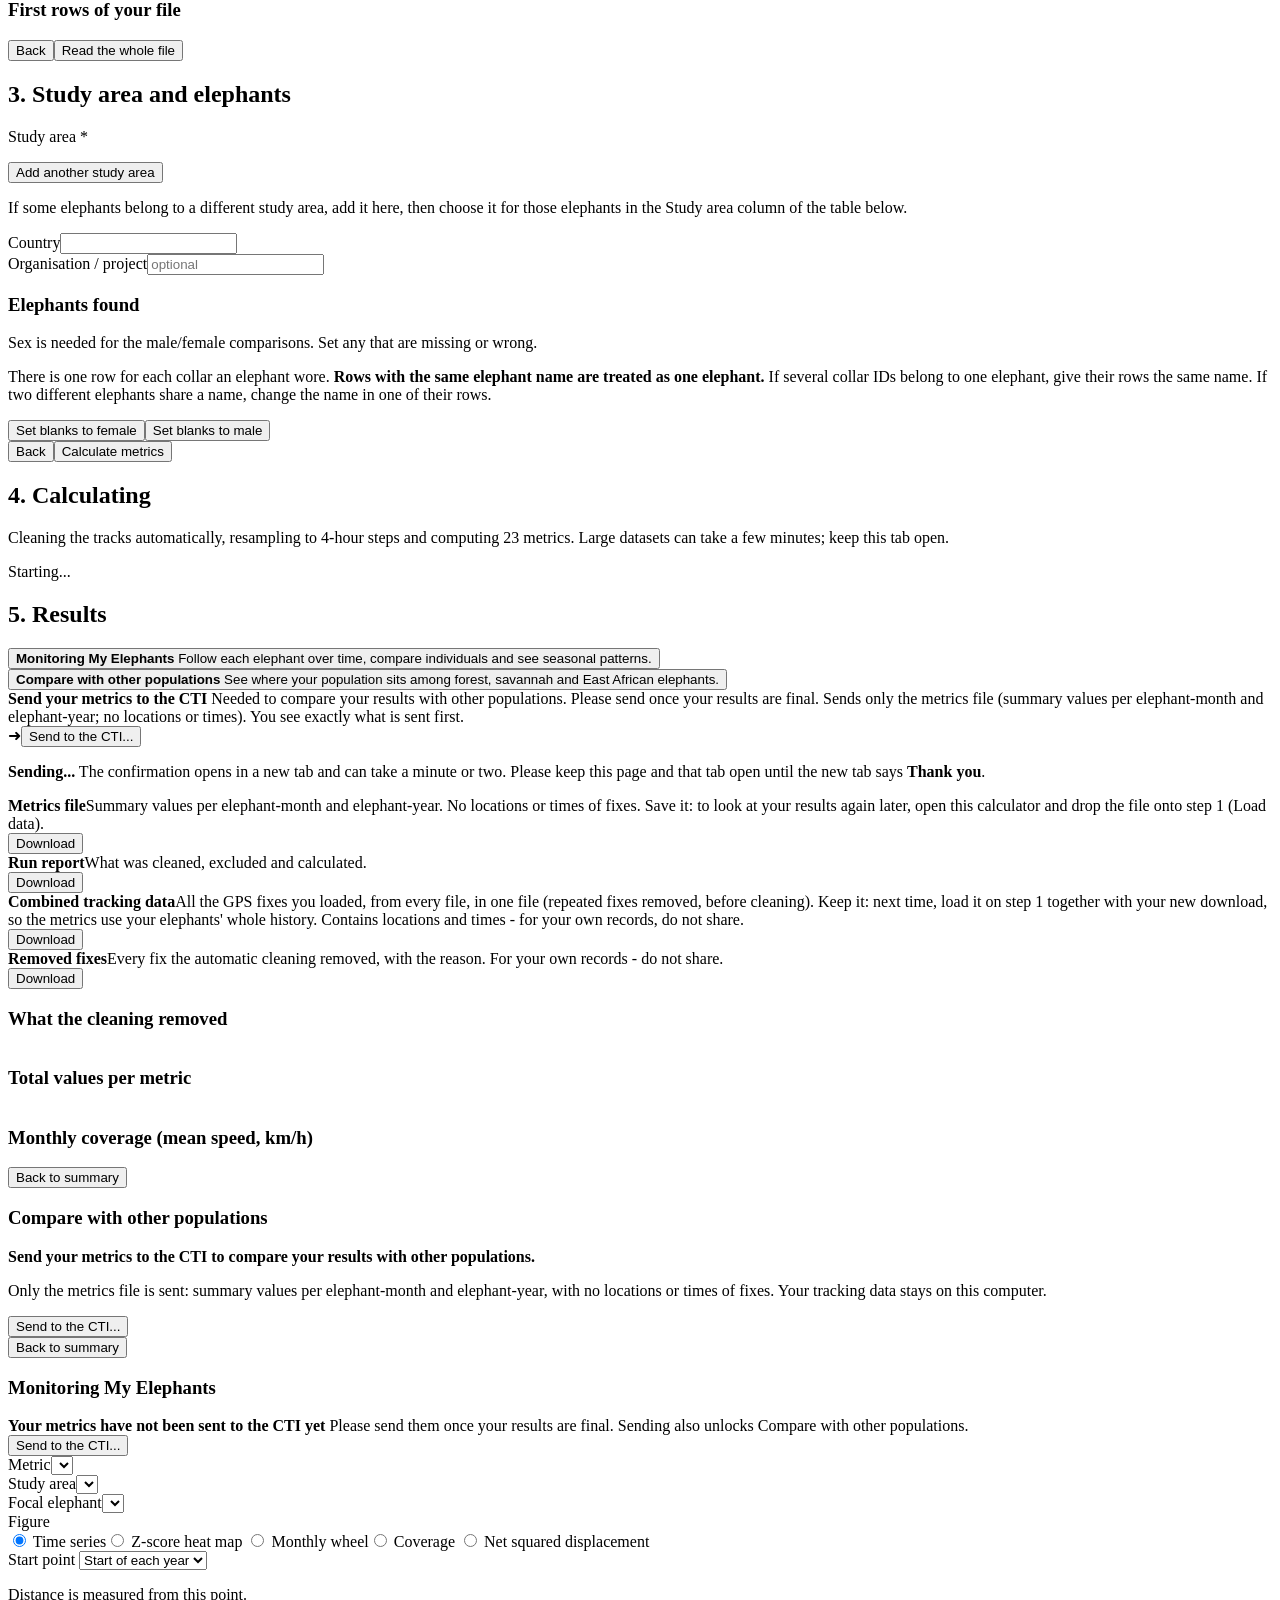
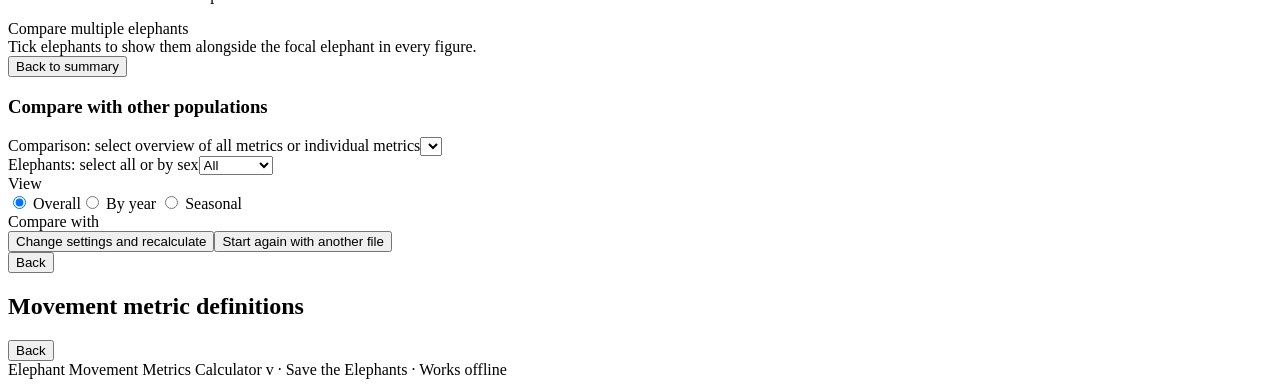
==== commit ca84c455: "Updating calculator" ====
--- a/calculator/src/ui/template.html
+++ b/calculator/src/ui/template.html
@@ -21,12 +21,34 @@
 
 <main class="wrap">
   <div class="update hidden" id="updateBanner" role="status"></div>
-  <ol class="stepper" id="stepper">
+  <!-- 0. ABOUT (first page) -->
+  <section class="card step intro" id="step0">
+    <h2>Monitoring elephant movement across Africa</h2>
+    <p class="lead">This tool calculates standardised <b>movement metrics</b> from elephant GPS tracking data. It is part of the
+      <b>Continental Elephant Tracking Initiative (CTI)</b>, coordinated by Save the Elephants, which uses the same metrics from tracking projects across Africa
+      to set baselines for how elephants move and to detect when that movement changes.</p>
+    <div class="figrow">
+    <figure class="framework">
+      <img src="[data-uri]*__FRAMEWORK__*/" alt="Examples of movement metrics (net displacement, speed, home range size, diurnality, straightness), and the three parts of the work: 1 movement baseline, comparing metrics across elephants, landscapes, seasons and years; 2 movement drivers, relating metrics to environmental conditions and human pressures; 3 monitoring tool, calculating metrics and identifying changes from baseline patterns.">
+    </figure>
+    <!-- sits beside the figure's top panel ("Examples of movement metrics") -->
+    <div class="figside"><div><button class="ghost" id="btnDefs">See all metrics</button>
+      <p class="hint">Definitions and diagrams for all 23 metrics the tool calculates</p></div></div>
+    </div>
+    <div class="uses">
+      <div><b>1. Calculate</b><span>Turn your GPS collar data into movement metrics, on your own computer.</span></div>
+      <div><b>2. Share</b><span>Send the metrics (no locations) to the CTI to include your population in the research.</span></div>
+      <div><b>3. Monitor</b><span>Follow your own elephants' metrics over time<span class="cmpOnly"> and compare them with other populations</span>.</span></div>
+    </div>
+    <div class="actions end"><button class="primary" data-go="1">Get started</button></div>
+  </section>
+
+  <ol class="stepper hidden" id="stepper">
     <li data-step="1" class="on">Load data</li><li data-step="2">Check columns</li><li data-step="3">Elephants</li><li data-step="4">Calculate</li><li data-step="5">Results</li>
   </ol>
 
   <!-- 1. LOAD -->
-  <section class="card step" id="step1">
+  <section class="card step hidden" id="step1">
     <h2>1. Load your tracking data</h2>
     <p class="muted">A CSV or Excel export from your collar system (EarthRanger, Movebank, Africa Wildlife Tracking, Vectronic, Lotek, ...). One row per GPS fix.</p>
     <p class="note"><b>Load all your files for this study area at once</b>, covering the whole time since the collars were fitted, not just your latest download. Select or drop several files together; overlapping downloads are fine (repeated fixes are removed). If you saved the <b>combined tracking data</b> file from a previous run, load it together with your new download(s).</p>
@@ -59,6 +81,7 @@
       <p>Fixes should be about 1-4 hours apart. Collars with a typical interval longer than 6 hours cannot be used for these metrics and are skipped.</p>
     </div>
     <p class="reopen">Already used this tool to calculate metrics? Drop the <b>*_metrics.csv</b> file it made here to look at your results again<span class="cmpOnly"> and compare them with other populations</span>.</p>
+    <div class="actions"><button class="ghost" data-go="0">Back</button></div>
   </section>
 
   <!-- 2. COLUMNS -->
@@ -117,10 +140,11 @@
     <div id="spanNote" class="note warn hidden"></div>
     <h3>Elephants found <span class="muted" id="indCount"></span></h3>
     <p class="muted">Sex is needed for the male/female comparisons. Set any that are missing or wrong.</p>
+    <p class="note hidden" id="lumpHint">There is one row for each collar an elephant wore. <b>Rows with the same elephant name are treated as one elephant.</b>
+      If several collar IDs belong to one elephant, give their rows the same name. If two different elephants share a name, change the name in one of their rows.</p>
     <div class="row gap"><button class="small ghost" id="allF">Set blanks to female</button><button class="small ghost" id="allM">Set blanks to male</button></div>
     <div class="tablewrap tall"><table id="indTable"></table></div>
-    <div class="actions"><button class="ghost" data-go="2">Back</button>
-      <div class="runcol"><button class="primary" id="btnRun">Calculate metrics</button><button class="ghost" id="btnDefs">Metrics definitions</button></div></div>
+    <div class="actions"><button class="ghost" data-go="2">Back</button><button class="primary" id="btnRun">Calculate metrics</button></div>
   </section>
 
   <!-- 4. RUN -->
@@ -144,10 +168,12 @@
           <span>See where your population sits among forest, savannah and East African elephants.</span><em id="cmpCardAction"></em></button>
       </div>
       <div class="send" id="sendBox">
-        <div><b id="sendTitle">Send your metrics to Save the Elephants</b>
+        <div><b id="sendTitle">Send your metrics to the CTI</b>
           <span id="sendText">Needed to compare your results with other populations. Please send once your results are final. Sends only the metrics file (summary values per elephant-month and elephant-year; no locations or times). You see exactly what is sent first.</span></div>
-        <div class="sendgo"><span class="sendarrow" id="sendArrow" aria-hidden="true">&#10140;</span><button class="primary" id="btnSend">Send to Save the Elephants...</button></div>
-      </div>
+        <div class="sendgo"><span class="sendarrow" id="sendArrow" aria-hidden="true">&#10140;</span><button class="primary" id="btnSend">Send to the CTI...</button></div>
+      </div>
+      <p class="note hidden" id="sendStatus" role="status"><b>Sending...</b> The confirmation opens in a new tab and can take a minute or two.
+        Please keep this page and that tab open until the new tab says <b>Thank you</b>.</p>
       <div class="downloads">
         <div class="dl main"><div><b>Metrics file</b><span>Summary values per elephant-month and elephant-year. No locations or times of fixes. Save it: to look at your results again later, open this calculator and drop the file onto step 1 (Load data).</span></div><button class="primary" id="dlMetrics">Download</button></div>
         <div class="dl" id="reportRow"><div><b>Run report</b><span>What was cleaned, excluded and calculated.</span></div><button id="dlReport">Download</button></div>
@@ -166,17 +192,17 @@
 
     <div class="tabpanel hidden lockmsg" id="tabLocked">
       <div class="viewhead"><button class="ghost small backsum">Back to summary</button><h3>Compare with other populations</h3></div>
-      <p><b>Send your metrics to Save the Elephants to compare your results with other populations.</b></p>
+      <p><b>Send your metrics to the CTI to compare your results with other populations.</b></p>
       <p class="muted">Only the metrics file is sent: summary values per elephant-month and elephant-year, with no locations or times of fixes. Your tracking data stays on this computer.</p>
-      <button class="primary" id="btnSend2">Send to Save the Elephants...</button>
+      <button class="primary" id="btnSend2">Send to the CTI...</button>
     </div>
 
     <div class="tabpanel hidden" id="tabMine">
       <div class="viewhead"><button class="ghost small backsum">Back to summary</button><h3>Monitoring My Elephants</h3></div>
       <div class="send hidden" id="mineReminder">
-        <div><b>Your metrics have not been sent to Save the Elephants yet</b>
+        <div><b>Your metrics have not been sent to the CTI yet</b>
           <span>Please send them once your results are final.<span class="cmpOnly"> Sending also unlocks Compare with other populations.</span></span></div>
-        <button class="primary" id="btnSend3">Send to Save the Elephants...</button>
+        <button class="primary" id="btnSend3">Send to the CTI...</button>
       </div>
       <div class="controls">
         <div class="field"><label for="myMetric">Metric</label><select id="myMetric"></select></div>
@@ -213,14 +239,15 @@
     <div class="actions"><button class="ghost" data-go="3" id="btnBack3">Change settings and recalculate</button><button class="ghost" id="restart">Start again with another file</button></div>
   </section>
 
+  <div class="shade hidden" id="dlgShade"></div>
   <dialog id="sendDlg">
     <form method="dialog" id="sendForm">
-      <h2>Send to Save the Elephants</h2>
+      <h2>Send to the Continental Elephant Tracking Initiative</h2>
       <p class="muted">This is everything that will be sent:</p>
       <div class="note" id="sendWhat"></div>
       <div class="grid2">
-        <div class="field"><label for="sName">Your name</label><input id="sName" autocomplete="name"></div>
-        <div class="field"><label for="sEmail">Your e-mail (for questions)</label><input id="sEmail" type="email" autocomplete="email"></div>
+        <div class="field"><label for="sName">Your name</label><input id="sName" name="name" autocomplete="name"></div>
+        <div class="field"><label for="sEmail">Your e-mail (for questions)</label><input id="sEmail" name="email" type="email" autocomplete="email"></div>
       </div>
       <div class="field"><label for="sMsg">Message (optional)</label><textarea id="sMsg" rows="3"></textarea></div>
       <label class="check"><input type="checkbox" id="sReport" checked> Also send the run report (cleaning and calculation summary; no locations)</label>
@@ -230,7 +257,7 @@
   </dialog>
 
   <section class="card hidden" id="stepDefs">
-    <div class="viewhead"><button class="ghost small" id="defsBack">Back</button><h2>Metrics definitions</h2></div>
+    <div class="viewhead"><button class="ghost small" id="defsBack">Back</button><h2>Movement metric definitions</h2></div>
     <div id="defsBody"></div>
     <div class="actions"><button class="ghost" id="defsBack2">Back</button></div>
   </section>
